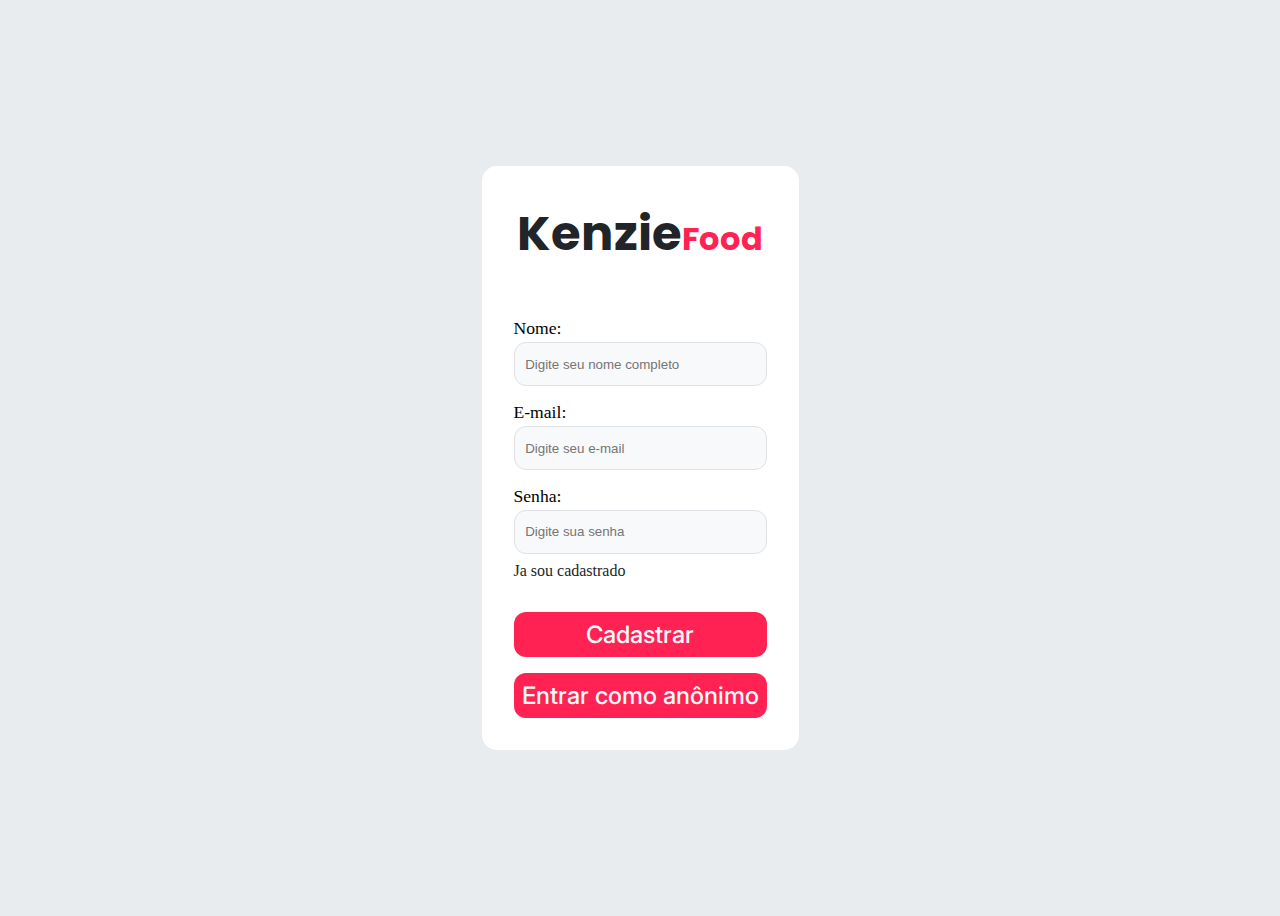
==== index.html @ 5762fc48 "fix: arrumei o index.js" ====
<!DOCTYPE html>
<html lang="pt">
<head>
    <meta charset="UTF-8">
    <meta http-equiv="X-UA-Compatible" content="IE=edge">
    <meta name="viewport" content="width=device-width, initial-scale=1.0">
    <title>Kenzie Food</title>
    <link rel="stylesheet" href="./src/style/reset.css">
    <link rel="stylesheet" href="./src/style/index.css">
</head>

<body>
    <header>
        <article id="content">
            <section id="logoKenzieFood">
                <a href="../../index.html" id="voltarHome">
                    <svg width="122" height="33" viewBox="0 0 122 33" fill="none" xmlns="http://www.w3.org/2000/svg">
                        <path d="M10.1749 24L5.05492 17.2746V24H1.34508V8.77017H5.05492V15.4522L10.1315 8.77017H14.4922L8.59119 16.2332L14.7092 24H10.1749ZM27.8837 17.7519C27.8837 18.099 27.862 18.4606 27.8186 18.8366H19.4227C19.4806 19.5887 19.7192 20.1672 20.1386 20.5722C20.5725 20.9627 21.1005 21.158 21.7224 21.158C22.648 21.158 23.2916 20.7675 23.6532 19.9864H27.6017C27.3992 20.7819 27.0304 21.4979 26.4953 22.1342C25.9746 22.7706 25.3165 23.2696 24.521 23.6312C23.7255 23.9928 22.836 24.1736 21.8525 24.1736C20.6666 24.1736 19.6107 23.9205 18.6851 23.4142C17.7594 22.908 17.0363 22.1849 16.5156 21.2447C15.9949 20.3046 15.7346 19.2054 15.7346 17.9471C15.7346 16.6888 15.9877 15.5896 16.4939 14.6495C17.0146 13.7094 17.7377 12.9862 18.6634 12.48C19.589 11.9738 20.6521 11.7207 21.8525 11.7207C23.0241 11.7207 24.0654 11.9666 24.9766 12.4583C25.8878 12.9501 26.5965 13.6515 27.1027 14.5627C27.6234 15.4739 27.8837 16.5369 27.8837 17.7519ZM24.0871 16.7756C24.0871 16.1392 23.8702 15.633 23.4363 15.2569C23.0024 14.8809 22.46 14.6929 21.8092 14.6929C21.1872 14.6929 20.6593 14.8737 20.2254 15.2353C19.806 15.5968 19.5457 16.1103 19.4444 16.7756H24.0871ZM37.2171 11.7641C38.6345 11.7641 39.7627 12.2269 40.6015 13.1525C41.4549 14.0637 41.8815 15.322 41.8815 16.9275V24H38.1934V17.4264C38.1934 16.6165 37.9837 15.9873 37.5642 15.539C37.1448 15.0906 36.5807 14.8664 35.872 14.8664C35.1633 14.8664 34.5993 15.0906 34.1798 15.539C33.7604 15.9873 33.5507 16.6165 33.5507 17.4264V24H29.8409V11.8942H33.5507V13.4997C33.9267 12.9645 34.4329 12.5451 35.0693 12.2414C35.7057 11.9232 36.4216 11.7641 37.2171 11.7641ZM47.9307 20.941H53.1809V24H43.787V21.0495L48.8202 14.9532H43.8303V11.8942H53.0724V14.8447L47.9307 20.941ZM57.088 10.6359C56.4371 10.6359 55.902 10.4479 55.4825 10.0719C55.0776 9.68135 54.8751 9.20407 54.8751 8.64C54.8751 8.06147 55.0776 7.58418 55.4825 7.20813C55.902 6.81762 56.4371 6.62237 57.088 6.62237C57.7244 6.62237 58.245 6.81762 58.65 7.20813C59.0694 7.58418 59.2792 8.06147 59.2792 8.64C59.2792 9.20407 59.0694 9.68135 58.65 10.0719C58.245 10.4479 57.7244 10.6359 57.088 10.6359ZM58.932 11.8942V24H55.2222V11.8942H58.932ZM73.032 17.7519C73.032 18.099 73.0103 18.4606 72.967 18.8366H64.571C64.6289 19.5887 64.8675 20.1672 65.287 20.5722C65.7209 20.9627 66.2488 21.158 66.8707 21.158C67.7963 21.158 68.4399 20.7675 68.8015 19.9864H72.75C72.5475 20.7819 72.1787 21.4979 71.6436 22.1342C71.1229 22.7706 70.4648 23.2696 69.6693 23.6312C68.8738 23.9928 67.9844 24.1736 67.0009 24.1736C65.8149 24.1736 64.759 23.9205 63.8334 23.4142C62.9077 22.908 62.1846 22.1849 61.6639 21.2447C61.1432 20.3046 60.8829 19.2054 60.8829 17.9471C60.8829 16.6888 61.136 15.5896 61.6422 14.6495C62.1629 13.7094 62.8861 12.9862 63.8117 12.48C64.7374 11.9738 65.8004 11.7207 67.0009 11.7207C68.1724 11.7207 69.2137 11.9666 70.1249 12.4583C71.0361 12.9501 71.7448 13.6515 72.251 14.5627C72.7717 15.4739 73.032 16.5369 73.032 17.7519ZM69.2354 16.7756C69.2354 16.1392 69.0185 15.633 68.5846 15.2569C68.1507 14.8809 67.6083 14.6929 66.9575 14.6929C66.3355 14.6929 65.8076 14.8737 65.3737 15.2353C64.9543 15.5968 64.694 16.1103 64.5927 16.7756H69.2354Z" fill="#212529"/>
                        <path d="M89.4447 11.5776V13.8068H84.7912V16.2149H88.2732V18.379H84.7912V23H82.0088V11.5776H89.4447ZM95.04 23.1302C94.1505 23.1302 93.3478 22.9403 92.6319 22.5607C91.9268 22.181 91.3681 21.6386 90.9559 20.9336C90.5546 20.2285 90.3539 19.4041 90.3539 18.4603C90.3539 17.5275 90.56 16.7085 90.9722 16.0034C91.3844 15.2875 91.9485 14.7397 92.6644 14.36C93.3803 13.9803 94.1831 13.7905 95.0725 13.7905C95.962 13.7905 96.7647 13.9803 97.4807 14.36C98.1966 14.7397 98.7607 15.2875 99.1729 16.0034C99.5851 16.7085 99.7912 17.5275 99.7912 18.4603C99.7912 19.3932 99.5797 20.2176 99.1566 20.9336C98.7444 21.6386 98.1749 22.181 97.4481 22.5607C96.7322 22.9403 95.9295 23.1302 95.04 23.1302ZM95.04 20.722C95.5715 20.722 96.0217 20.5268 96.3905 20.1363C96.7702 19.7458 96.96 19.1871 96.96 18.4603C96.96 17.7336 96.7756 17.1749 96.4068 16.7844C96.0488 16.3939 95.6041 16.1986 95.0725 16.1986C94.5302 16.1986 94.08 16.3939 93.722 16.7844C93.3641 17.1641 93.1851 17.7227 93.1851 18.4603C93.1851 19.1871 93.3586 19.7458 93.7058 20.1363C94.0637 20.5268 94.5085 20.722 95.04 20.722ZM105.4 23.1302C104.511 23.1302 103.708 22.9403 102.992 22.5607C102.287 22.181 101.728 21.6386 101.316 20.9336C100.915 20.2285 100.714 19.4041 100.714 18.4603C100.714 17.5275 100.92 16.7085 101.332 16.0034C101.745 15.2875 102.309 14.7397 103.025 14.36C103.741 13.9803 104.543 13.7905 105.433 13.7905C106.322 13.7905 107.125 13.9803 107.841 14.36C108.557 14.7397 109.121 15.2875 109.533 16.0034C109.945 16.7085 110.151 17.5275 110.151 18.4603C110.151 19.3932 109.94 20.2176 109.517 20.9336C109.105 21.6386 108.535 22.181 107.808 22.5607C107.092 22.9403 106.29 23.1302 105.4 23.1302ZM105.4 20.722C105.932 20.722 106.382 20.5268 106.751 20.1363C107.13 19.7458 107.32 19.1871 107.32 18.4603C107.32 17.7336 107.136 17.1749 106.767 16.7844C106.409 16.3939 105.964 16.1986 105.433 16.1986C104.89 16.1986 104.44 16.3939 104.082 16.7844C103.724 17.1641 103.545 17.7227 103.545 18.4603C103.545 19.1871 103.719 19.7458 104.066 20.1363C104.424 20.5268 104.869 20.722 105.4 20.722ZM111.074 18.4441C111.074 17.5112 111.248 16.6922 111.595 15.9871C111.953 15.282 112.436 14.7397 113.043 14.36C113.651 13.9803 114.328 13.7905 115.077 13.7905C115.674 13.7905 116.216 13.9153 116.704 14.1647C117.203 14.4142 117.594 14.7505 117.876 15.1736V10.9593H120.658V23H117.876V21.6983C117.615 22.1322 117.241 22.4793 116.753 22.7397C116.276 23 115.717 23.1302 115.077 23.1302C114.328 23.1302 113.651 22.9403 113.043 22.5607C112.436 22.1702 111.953 21.6224 111.595 20.9173C111.248 20.2014 111.074 19.3769 111.074 18.4441ZM117.876 18.4603C117.876 17.7661 117.68 17.2183 117.29 16.8169C116.91 16.4156 116.444 16.2149 115.891 16.2149C115.337 16.2149 114.865 16.4156 114.475 16.8169C114.095 17.2075 113.905 17.7498 113.905 18.4441C113.905 19.1383 114.095 19.6915 114.475 20.1037C114.865 20.5051 115.337 20.7058 115.891 20.7058C116.444 20.7058 116.91 20.5051 117.29 20.1037C117.68 19.7024 117.876 19.1546 117.876 18.4603Z" fill="#FF2253"/>
                    </svg>  
                </a>              
            </section>
            <section id="barraDePesquisa">
                <input type="text" name="pesquisa" id="pesquisa" placeholder="Pesquisar por produto">
                <button id="botaoPesquisar">
                    <svg width="18" height="19" viewBox="0 0 18 19" fill="none" xmlns="http://www.w3.org/2000/svg">
                        <path d="M8.25 14.75C11.5637 14.75 14.25 12.0637 14.25 8.75C14.25 5.43629 11.5637 2.75 8.25 2.75C4.93629 2.75 2.25 5.43629 2.25 8.75C2.25 12.0637 4.93629 14.75 8.25 14.75Z" stroke="#868E96" stroke-width="1.5" stroke-linecap="round" stroke-linejoin="round"/>
                        <path d="M15.7503 16.2499L12.4878 12.9874" stroke="#868E96" stroke-width="1.5" stroke-linecap="round" stroke-linejoin="round"/>
                    </svg>                    
                </button>
            </section>
        </article>
    </header>
    <main>
        <article id="vitrinePrincipal">
            <nav id="botoesCategoria">
                <button class="categoriasVitrine" id="btnTodos">Todos</button>
            </nav>
            <section id="vitrineProdutos">

            </section>
        </article>

        <article id="carrinho">
            <section id="carrinhoTexto">
                <svg version="1.0" xmlns="http://www.w3.org/2000/svg"
                width="48.000000pt" height="48.000000pt" viewBox="0 0 48.000000 48.000000"
                preserveAspectRatio="xMidYMid meet">
               
                    <g transform="translate(0.000000,48.000000) scale(0.100000,-0.100000)"
                    fill="#000000" stroke="none">
                        <path d="M227 454 c-4 -4 -7 -18 -7 -30 0 -17 -7 -23 -27 -26 -37 -4 -37 -32
                        -1 -36 21 -3 27 -9 30 -30 2 -16 9 -27 18 -27 9 0 16 11 18 27 3 21 9 27 30
                        30 16 2 27 9 27 18 0 9 -11 16 -27 18 -20 2 -28 9 -30 29 -3 27 -18 39 -31 27z"/>
                        <path d="M27 433 c-13 -12 -7 -23 16 -32 15 -6 32 -32 54 -84 27 -66 29 -78
                        17 -94 -17 -23 -18 -57 0 -72 9 -8 55 -11 137 -9 102 3 124 6 124 18 0 12 -21
                        16 -118 18 -112 3 -117 3 -107 22 9 16 23 20 98 22 l87 3 48 84 c44 77 54 118
                        26 109 -7 -2 -31 -37 -54 -78 l-43 -75 -75 -3 -75 -3 -27 68 c-14 37 -33 78
                        -41 91 -14 21 -53 30 -67 15z"/>
                        <path d="M110 105 c-26 -32 13 -81 48 -59 9 6 18 19 20 28 8 38 -43 61 -68 31z"/>
                        <path d="M310 105 c-26 -32 13 -81 48 -59 22 14 27 41 12 59 -16 19 -44 19
                        -60 0z"/>
                    </g>
                </svg>
                <p>Carrinho</p>
            </section>

            <section id="vitrineCarrinho">

            </section>
            <section id="qtdCarrinho"> 
                <p>Quantidade</p>
                <p><span id="spanQtdCarrinho">5</span></p>
            </section>
            <section id="totalCarrinho">
                <p>Total</p>
                <p>R$: <span id="spanValorCarrinho">80,00</span></p>
            </section>
        </article>
    </main>
    <script type="module" src="./src/controllers/home/mainPage.js"></script>
</body>

</html>
---- src/style/index.css ----
@import url("https://fonts.googleapis.com/css2?family=Inter:wght@100;200;300;400;500;600;700;800;900&family=Poppins:ital,wght@0,100;0,200;0,300;0,400;0,500;0,600;0,700;0,800;0,900;1,100;1,200;1,300;1,400;1,500;1,600;1,700;1,800;1,900&display=swap");

header {
    width: 100%;
    line-height: 70px;
    display: flex;
    flex-direction: row;
    justify-content: flex-end;
    box-shadow: 0px 0px 40px -20px rgba(0, 0, 0, 0.25);
    margin-bottom: 30px;
    align-items: center;
}

#content {
    display: flex;
    justify-content: space-between;
    width: 100vw;
    margin: 0 auto;
    padding: 1rem 3rem;
}

#pesquisa {
    border: none;
    box-sizing: border-box;
    font-family: "Inter";
    font-style: normal;
    color: #868e96;
    background: #e9ecef;
    padding-left: 1em;
}

::placeholder {
    color: #868e96;
}



#logoKenzieFood{
    display: flex;
    align-items: center;
}

#voltarHome{
    height: 43px;
}

#barraDePesquisa{
    display: flex;
    background-color: #e9ecef;
    border: 1.5px solid #e9ecef;
    border-radius: 10px;
    padding: 0.5em;
}

#botaoPesquisar{
    border: none;
    background: transparent;
}

main {
    display: flex;
    justify-content: space-around;
    width: 90%;
    margin: 0 auto;
}

img {
    width: 270px;
}

img:hover {
    cursor: pointer;
    border: 2px solid #000000;
    border-radius: 10px;
}

#vitrinePrincipal {
    flex-grow: 2;
}

#vitrineCarrinho {
    width: 250px;
    height: 420px;
    display: flex;
    flex-direction: column;
    
}


#carrinhoTexto {
    font-family: "Poppins";
    font-style: normal;
    font-weight: 500;
    color: #ffffff;
    background: #ff2253;
    line-height: 30px;
    border-radius: 10px 10px 0 0;
    padding: 15px;
    display: flex;
    align-items: center;
}

#carrinhoTexto svg{
    width: 2rem;
    height: 1rem;
    padding: 0 2rem 0 0;
}

#qtdCarrinho,
#totalCarrinho {
    display: flex;
    flex-direction: row;
    justify-content: space-between;
    padding: 10px;
    font-family: "Poppins";
    font-style: normal;
    font-weight: 500;
    background-color: #e9ecef;
    line-height: 30px;
}

#totalCarrinho {
    background-color: #ffffff;
}

.categoriasVitrine {
    height: 48px;
    width: 170px;
    font-family: "Inter";
    font-style: normal;
    font-weight: 500;
    font-size: 16px;
    color: #212529;
    border: 1.5px solid #fff7f4;
    box-sizing: border-box;
    border-radius: 32px;
    margin-bottom: 30px;
}

#btnTodos {
    width: 88px;
    background: #ff2253;
    border: 1.5px solid #f3eef5;
    color: #212529;
    background: #f3eef5;
}

#btnTodos:hover,
#btnPanificadora:hover,
#btnRestaurante:hover {
    cursor: pointer;
    border: 2px solid #000000;
}

#vitrineProdutos {
    margin-right: 30px;
    display: flex;
    flex-direction: row;
    flex-wrap: wrap;
    justify-content: space-between;
}

.cardProduto {
    width: 270px;
    margin-bottom: 30px;
}

#produtoNome {
    margin-top: -30px;
    font-family: "Poppins";
    font-style: normal;
    font-weight: 700;
    margin-bottom: 20px;
}

#produtoDescricao {
    font-family: "Poppins";
    font-style: normal;
    font-weight: 300;
    font-size: 14px;
    color: #868e96;
    margin-bottom: 20px;
}

#produtoPreco {
    font-family: "Poppins";
    font-style: normal;
    font-weight: 600;
}

#produtoCategoria {
    line-height: 30px;
    width: 150px;
    background: #f3eef5;
    text-align: center;
    font-family: "Inter";
    font-style: normal;
    font-weight: 500;
    font-size: 13px;
    color: #212529;
    border: 1.5px solid #f3eef5;
    box-sizing: border-box;
    border-radius: 32px;
    margin-bottom: 30px;
    position: relative;
    z-index: 1;
    top: -20px;
    left: 20px;
}

#precoBtn {
    display:flex;
    justify-content: space-between;
    line-height: 30px;
}

#btnAdicionarCarrinho {
    width: 30px;
    height: 30px;
    border-radius: 50%;
    border:none;
    background-color: rgba(0, 128, 0, 0.228);
}
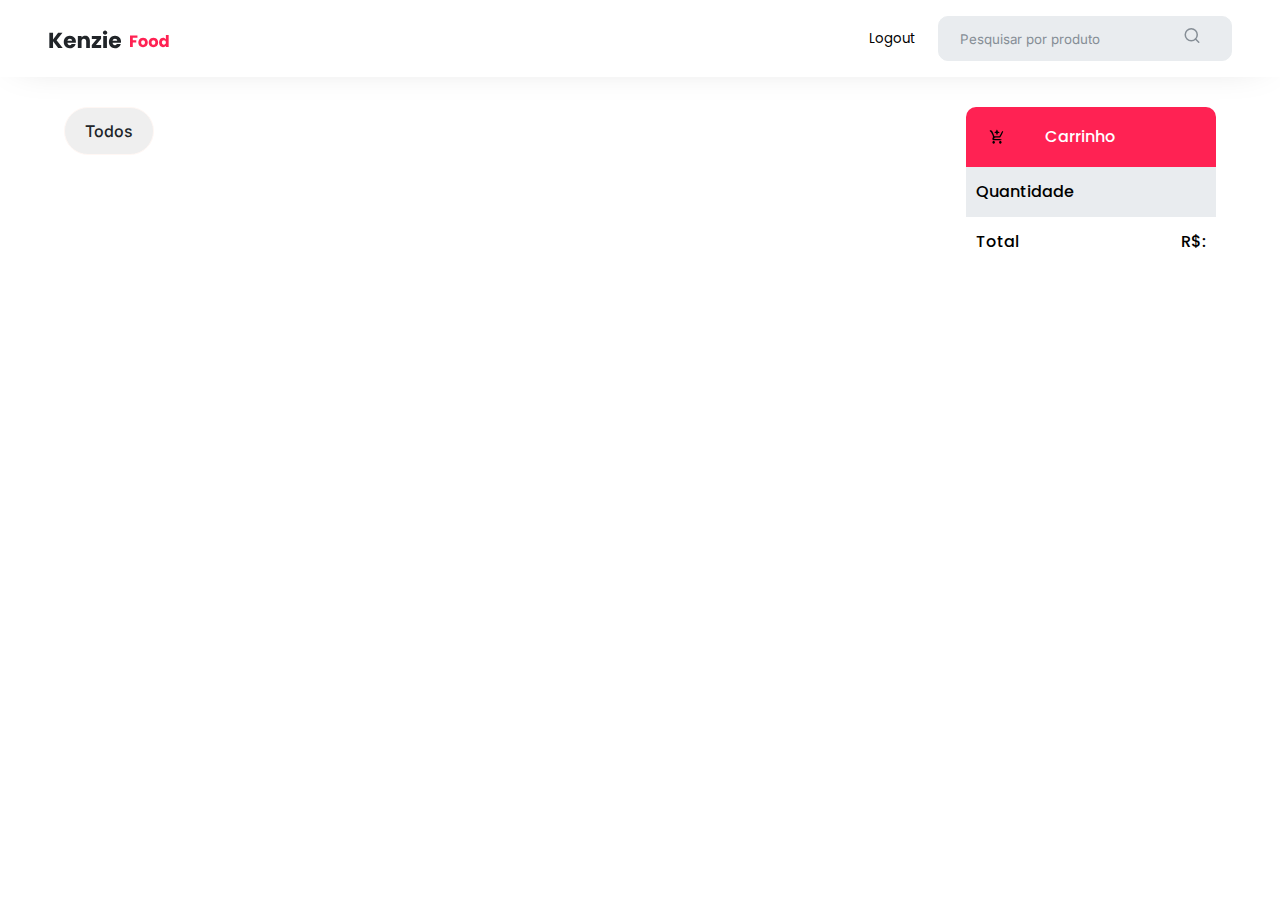
==== commit ba565995: "feat: eu fiz a parte desde a verificacao do usuario pelo token, renderizacao por tipo de usuario, ca" ====
--- a/index.html
+++ b/index.html
@@ -20,14 +20,17 @@
                     </svg>  
                 </a>              
             </section>
-            <section id="barraDePesquisa">
-                <input type="text" name="pesquisa" id="pesquisa" placeholder="Pesquisar por produto">
-                <button id="botaoPesquisar">
-                    <svg width="18" height="19" viewBox="0 0 18 19" fill="none" xmlns="http://www.w3.org/2000/svg">
-                        <path d="M8.25 14.75C11.5637 14.75 14.25 12.0637 14.25 8.75C14.25 5.43629 11.5637 2.75 8.25 2.75C4.93629 2.75 2.25 5.43629 2.25 8.75C2.25 12.0637 4.93629 14.75 8.25 14.75Z" stroke="#868E96" stroke-width="1.5" stroke-linecap="round" stroke-linejoin="round"/>
-                        <path d="M15.7503 16.2499L12.4878 12.9874" stroke="#868E96" stroke-width="1.5" stroke-linecap="round" stroke-linejoin="round"/>
-                    </svg>                    
-                </button>
+            <section id="sairPesquisa">
+                <button id="sairDaConta">Logout</button>
+                <div id="barraDePesquisa">
+                    <input type="text" name="pesquisa" id="pesquisa" placeholder="Pesquisar por produto">
+                    <button id="botaoPesquisar">
+                        <svg width="18" height="19" viewBox="0 0 18 19" fill="none" xmlns="http://www.w3.org/2000/svg">
+                            <path d="M8.25 14.75C11.5637 14.75 14.25 12.0637 14.25 8.75C14.25 5.43629 11.5637 2.75 8.25 2.75C4.93629 2.75 2.25 5.43629 2.25 8.75C2.25 12.0637 4.93629 14.75 8.25 14.75Z" stroke="#868E96" stroke-width="1.5" stroke-linecap="round" stroke-linejoin="round"/>
+                            <path d="M15.7503 16.2499L12.4878 12.9874" stroke="#868E96" stroke-width="1.5" stroke-linecap="round" stroke-linejoin="round"/>
+                        </svg>                    
+                    </button>
+                </div>
             </section>
         </article>
     </header>
@@ -70,11 +73,11 @@
             </section>
             <section id="qtdCarrinho"> 
                 <p>Quantidade</p>
-                <p><span id="spanQtdCarrinho">5</span></p>
+                <p><span id="spanQtdCarrinho"></span></p>
             </section>
             <section id="totalCarrinho">
                 <p>Total</p>
-                <p>R$: <span id="spanValorCarrinho">80,00</span></p>
+                <p>R$: <span id="spanValorCarrinho"></span></p>
             </section>
         </article>
     </main>
--- a/src/style/index.css
+++ b/src/style/index.css
@@ -33,7 +33,21 @@
     color: #868e96;
 }
 
-
+#sairPesquisa{
+    display: flex;
+}
+
+#sairPesquisa button{
+    border: none;
+    background: none;
+    font-family: 'Poppins';
+    margin-right: 1rem;
+}
+
+#sairPesquisa button:hover{
+    color: #FF2253;
+    cursor: pointer;
+}
 
 #logoKenzieFood{
     display: flex;
@@ -65,13 +79,20 @@
 }
 
 img {
+    transition: 0.5s;
     width: 270px;
-}
+    height: 180px;
+    border: 2px solid transparent;
+}
+
 
 img:hover {
+    -webkit-box-shadow: 0px 10px 13px -7px #000000, 1px 4px 13px 5px rgba(255,110,110,0);
+    box-shadow: 0px 10px 13px -7px #000000, 1px 4px 13px 5px rgba(255,110,110,0);
     cursor: pointer;
     border: 2px solid #000000;
     border-radius: 10px;
+    
 }
 
 #vitrinePrincipal {
@@ -80,7 +101,6 @@
 
 #vitrineCarrinho {
     width: 250px;
-    height: 420px;
     display: flex;
     flex-direction: column;
     
@@ -123,7 +143,14 @@
     background-color: #ffffff;
 }
 
+#botoesCategoria {
+    display: flex;
+    flex-wrap: wrap;
+}
+
 .categoriasVitrine {
+    display: flex;
+    align-items: center;
     height: 48px;
     width: 170px;
     font-family: "Inter";
@@ -134,22 +161,32 @@
     border: 1.5px solid #fff7f4;
     box-sizing: border-box;
     border-radius: 32px;
-    margin-bottom: 30px;
-}
-
-#btnTodos {
-    width: 88px;
-    background: #ff2253;
-    border: 1.5px solid #f3eef5;
+    margin-bottom: 20px;
+}
+
+.categoriasVitrine {
     color: #212529;
-    background: #f3eef5;
-}
-
-#btnTodos:hover,
-#btnPanificadora:hover,
-#btnRestaurante:hover {
+    border: 1.5px solid #fff7f4;
+}
+.categoriasVitrine, .categoriaSelected {
+    height: 48px;
+    width: fit-content;
+    font-family: "Inter";
+    font-style: normal;
+    font-weight: 500;
+    font-size: 16px;
+    box-sizing: border-box;
+    border-radius: 32px;
+    margin-bottom: 30px;
+    margin-right: 3px;
+    padding: 0px 20px;
     cursor: pointer;
-    border: 2px solid #000000;
+}
+
+.categoriasVitrine:hover, .categoriaSelected {
+    background-color: #FF2253;
+    border: 1.5px solid #FF2253;
+    color: white;
 }
 
 #vitrineProdutos {
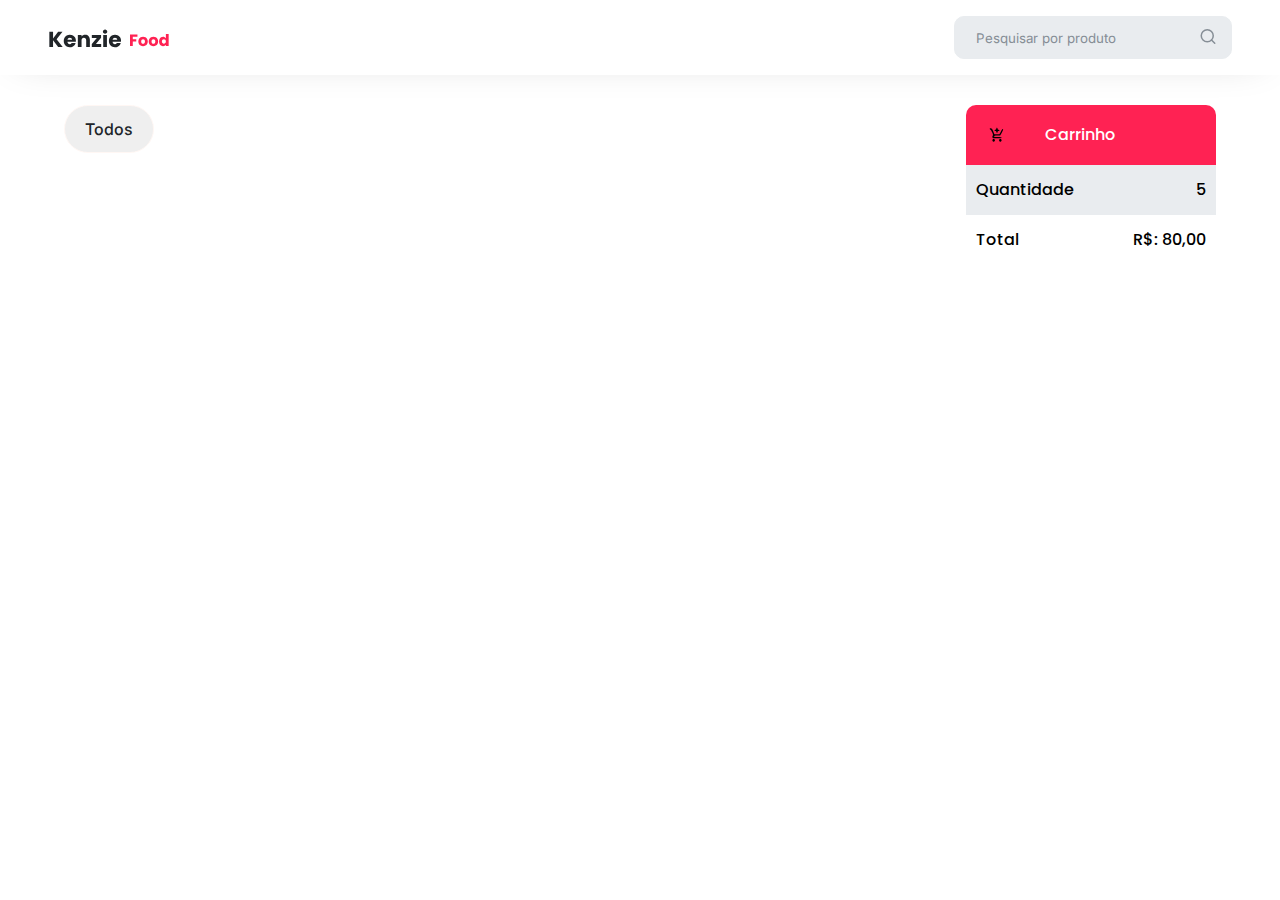
==== commit 5a445f33: "fix/css" ====
--- a/index.html
+++ b/index.html
@@ -1,5 +1,6 @@
 <!DOCTYPE html>
-<html lang="pt">
+<html lang="pt-BR">
+
 <head>
     <meta charset="UTF-8">
     <meta http-equiv="X-UA-Compatible" content="IE=edge">
@@ -15,22 +16,26 @@
             <section id="logoKenzieFood">
                 <a href="../../index.html" id="voltarHome">
                     <svg width="122" height="33" viewBox="0 0 122 33" fill="none" xmlns="http://www.w3.org/2000/svg">
-                        <path d="M10.1749 24L5.05492 17.2746V24H1.34508V8.77017H5.05492V15.4522L10.1315 8.77017H14.4922L8.59119 16.2332L14.7092 24H10.1749ZM27.8837 17.7519C27.8837 18.099 27.862 18.4606 27.8186 18.8366H19.4227C19.4806 19.5887 19.7192 20.1672 20.1386 20.5722C20.5725 20.9627 21.1005 21.158 21.7224 21.158C22.648 21.158 23.2916 20.7675 23.6532 19.9864H27.6017C27.3992 20.7819 27.0304 21.4979 26.4953 22.1342C25.9746 22.7706 25.3165 23.2696 24.521 23.6312C23.7255 23.9928 22.836 24.1736 21.8525 24.1736C20.6666 24.1736 19.6107 23.9205 18.6851 23.4142C17.7594 22.908 17.0363 22.1849 16.5156 21.2447C15.9949 20.3046 15.7346 19.2054 15.7346 17.9471C15.7346 16.6888 15.9877 15.5896 16.4939 14.6495C17.0146 13.7094 17.7377 12.9862 18.6634 12.48C19.589 11.9738 20.6521 11.7207 21.8525 11.7207C23.0241 11.7207 24.0654 11.9666 24.9766 12.4583C25.8878 12.9501 26.5965 13.6515 27.1027 14.5627C27.6234 15.4739 27.8837 16.5369 27.8837 17.7519ZM24.0871 16.7756C24.0871 16.1392 23.8702 15.633 23.4363 15.2569C23.0024 14.8809 22.46 14.6929 21.8092 14.6929C21.1872 14.6929 20.6593 14.8737 20.2254 15.2353C19.806 15.5968 19.5457 16.1103 19.4444 16.7756H24.0871ZM37.2171 11.7641C38.6345 11.7641 39.7627 12.2269 40.6015 13.1525C41.4549 14.0637 41.8815 15.322 41.8815 16.9275V24H38.1934V17.4264C38.1934 16.6165 37.9837 15.9873 37.5642 15.539C37.1448 15.0906 36.5807 14.8664 35.872 14.8664C35.1633 14.8664 34.5993 15.0906 34.1798 15.539C33.7604 15.9873 33.5507 16.6165 33.5507 17.4264V24H29.8409V11.8942H33.5507V13.4997C33.9267 12.9645 34.4329 12.5451 35.0693 12.2414C35.7057 11.9232 36.4216 11.7641 37.2171 11.7641ZM47.9307 20.941H53.1809V24H43.787V21.0495L48.8202 14.9532H43.8303V11.8942H53.0724V14.8447L47.9307 20.941ZM57.088 10.6359C56.4371 10.6359 55.902 10.4479 55.4825 10.0719C55.0776 9.68135 54.8751 9.20407 54.8751 8.64C54.8751 8.06147 55.0776 7.58418 55.4825 7.20813C55.902 6.81762 56.4371 6.62237 57.088 6.62237C57.7244 6.62237 58.245 6.81762 58.65 7.20813C59.0694 7.58418 59.2792 8.06147 59.2792 8.64C59.2792 9.20407 59.0694 9.68135 58.65 10.0719C58.245 10.4479 57.7244 10.6359 57.088 10.6359ZM58.932 11.8942V24H55.2222V11.8942H58.932ZM73.032 17.7519C73.032 18.099 73.0103 18.4606 72.967 18.8366H64.571C64.6289 19.5887 64.8675 20.1672 65.287 20.5722C65.7209 20.9627 66.2488 21.158 66.8707 21.158C67.7963 21.158 68.4399 20.7675 68.8015 19.9864H72.75C72.5475 20.7819 72.1787 21.4979 71.6436 22.1342C71.1229 22.7706 70.4648 23.2696 69.6693 23.6312C68.8738 23.9928 67.9844 24.1736 67.0009 24.1736C65.8149 24.1736 64.759 23.9205 63.8334 23.4142C62.9077 22.908 62.1846 22.1849 61.6639 21.2447C61.1432 20.3046 60.8829 19.2054 60.8829 17.9471C60.8829 16.6888 61.136 15.5896 61.6422 14.6495C62.1629 13.7094 62.8861 12.9862 63.8117 12.48C64.7374 11.9738 65.8004 11.7207 67.0009 11.7207C68.1724 11.7207 69.2137 11.9666 70.1249 12.4583C71.0361 12.9501 71.7448 13.6515 72.251 14.5627C72.7717 15.4739 73.032 16.5369 73.032 17.7519ZM69.2354 16.7756C69.2354 16.1392 69.0185 15.633 68.5846 15.2569C68.1507 14.8809 67.6083 14.6929 66.9575 14.6929C66.3355 14.6929 65.8076 14.8737 65.3737 15.2353C64.9543 15.5968 64.694 16.1103 64.5927 16.7756H69.2354Z" fill="#212529"/>
-                        <path d="M89.4447 11.5776V13.8068H84.7912V16.2149H88.2732V18.379H84.7912V23H82.0088V11.5776H89.4447ZM95.04 23.1302C94.1505 23.1302 93.3478 22.9403 92.6319 22.5607C91.9268 22.181 91.3681 21.6386 90.9559 20.9336C90.5546 20.2285 90.3539 19.4041 90.3539 18.4603C90.3539 17.5275 90.56 16.7085 90.9722 16.0034C91.3844 15.2875 91.9485 14.7397 92.6644 14.36C93.3803 13.9803 94.1831 13.7905 95.0725 13.7905C95.962 13.7905 96.7647 13.9803 97.4807 14.36C98.1966 14.7397 98.7607 15.2875 99.1729 16.0034C99.5851 16.7085 99.7912 17.5275 99.7912 18.4603C99.7912 19.3932 99.5797 20.2176 99.1566 20.9336C98.7444 21.6386 98.1749 22.181 97.4481 22.5607C96.7322 22.9403 95.9295 23.1302 95.04 23.1302ZM95.04 20.722C95.5715 20.722 96.0217 20.5268 96.3905 20.1363C96.7702 19.7458 96.96 19.1871 96.96 18.4603C96.96 17.7336 96.7756 17.1749 96.4068 16.7844C96.0488 16.3939 95.6041 16.1986 95.0725 16.1986C94.5302 16.1986 94.08 16.3939 93.722 16.7844C93.3641 17.1641 93.1851 17.7227 93.1851 18.4603C93.1851 19.1871 93.3586 19.7458 93.7058 20.1363C94.0637 20.5268 94.5085 20.722 95.04 20.722ZM105.4 23.1302C104.511 23.1302 103.708 22.9403 102.992 22.5607C102.287 22.181 101.728 21.6386 101.316 20.9336C100.915 20.2285 100.714 19.4041 100.714 18.4603C100.714 17.5275 100.92 16.7085 101.332 16.0034C101.745 15.2875 102.309 14.7397 103.025 14.36C103.741 13.9803 104.543 13.7905 105.433 13.7905C106.322 13.7905 107.125 13.9803 107.841 14.36C108.557 14.7397 109.121 15.2875 109.533 16.0034C109.945 16.7085 110.151 17.5275 110.151 18.4603C110.151 19.3932 109.94 20.2176 109.517 20.9336C109.105 21.6386 108.535 22.181 107.808 22.5607C107.092 22.9403 106.29 23.1302 105.4 23.1302ZM105.4 20.722C105.932 20.722 106.382 20.5268 106.751 20.1363C107.13 19.7458 107.32 19.1871 107.32 18.4603C107.32 17.7336 107.136 17.1749 106.767 16.7844C106.409 16.3939 105.964 16.1986 105.433 16.1986C104.89 16.1986 104.44 16.3939 104.082 16.7844C103.724 17.1641 103.545 17.7227 103.545 18.4603C103.545 19.1871 103.719 19.7458 104.066 20.1363C104.424 20.5268 104.869 20.722 105.4 20.722ZM111.074 18.4441C111.074 17.5112 111.248 16.6922 111.595 15.9871C111.953 15.282 112.436 14.7397 113.043 14.36C113.651 13.9803 114.328 13.7905 115.077 13.7905C115.674 13.7905 116.216 13.9153 116.704 14.1647C117.203 14.4142 117.594 14.7505 117.876 15.1736V10.9593H120.658V23H117.876V21.6983C117.615 22.1322 117.241 22.4793 116.753 22.7397C116.276 23 115.717 23.1302 115.077 23.1302C114.328 23.1302 113.651 22.9403 113.043 22.5607C112.436 22.1702 111.953 21.6224 111.595 20.9173C111.248 20.2014 111.074 19.3769 111.074 18.4441ZM117.876 18.4603C117.876 17.7661 117.68 17.2183 117.29 16.8169C116.91 16.4156 116.444 16.2149 115.891 16.2149C115.337 16.2149 114.865 16.4156 114.475 16.8169C114.095 17.2075 113.905 17.7498 113.905 18.4441C113.905 19.1383 114.095 19.6915 114.475 20.1037C114.865 20.5051 115.337 20.7058 115.891 20.7058C116.444 20.7058 116.91 20.5051 117.29 20.1037C117.68 19.7024 117.876 19.1546 117.876 18.4603Z" fill="#FF2253"/>
-                    </svg>  
-                </a>              
+                        <path
+                            d="M10.1749 24L5.05492 17.2746V24H1.34508V8.77017H5.05492V15.4522L10.1315 8.77017H14.4922L8.59119 16.2332L14.7092 24H10.1749ZM27.8837 17.7519C27.8837 18.099 27.862 18.4606 27.8186 18.8366H19.4227C19.4806 19.5887 19.7192 20.1672 20.1386 20.5722C20.5725 20.9627 21.1005 21.158 21.7224 21.158C22.648 21.158 23.2916 20.7675 23.6532 19.9864H27.6017C27.3992 20.7819 27.0304 21.4979 26.4953 22.1342C25.9746 22.7706 25.3165 23.2696 24.521 23.6312C23.7255 23.9928 22.836 24.1736 21.8525 24.1736C20.6666 24.1736 19.6107 23.9205 18.6851 23.4142C17.7594 22.908 17.0363 22.1849 16.5156 21.2447C15.9949 20.3046 15.7346 19.2054 15.7346 17.9471C15.7346 16.6888 15.9877 15.5896 16.4939 14.6495C17.0146 13.7094 17.7377 12.9862 18.6634 12.48C19.589 11.9738 20.6521 11.7207 21.8525 11.7207C23.0241 11.7207 24.0654 11.9666 24.9766 12.4583C25.8878 12.9501 26.5965 13.6515 27.1027 14.5627C27.6234 15.4739 27.8837 16.5369 27.8837 17.7519ZM24.0871 16.7756C24.0871 16.1392 23.8702 15.633 23.4363 15.2569C23.0024 14.8809 22.46 14.6929 21.8092 14.6929C21.1872 14.6929 20.6593 14.8737 20.2254 15.2353C19.806 15.5968 19.5457 16.1103 19.4444 16.7756H24.0871ZM37.2171 11.7641C38.6345 11.7641 39.7627 12.2269 40.6015 13.1525C41.4549 14.0637 41.8815 15.322 41.8815 16.9275V24H38.1934V17.4264C38.1934 16.6165 37.9837 15.9873 37.5642 15.539C37.1448 15.0906 36.5807 14.8664 35.872 14.8664C35.1633 14.8664 34.5993 15.0906 34.1798 15.539C33.7604 15.9873 33.5507 16.6165 33.5507 17.4264V24H29.8409V11.8942H33.5507V13.4997C33.9267 12.9645 34.4329 12.5451 35.0693 12.2414C35.7057 11.9232 36.4216 11.7641 37.2171 11.7641ZM47.9307 20.941H53.1809V24H43.787V21.0495L48.8202 14.9532H43.8303V11.8942H53.0724V14.8447L47.9307 20.941ZM57.088 10.6359C56.4371 10.6359 55.902 10.4479 55.4825 10.0719C55.0776 9.68135 54.8751 9.20407 54.8751 8.64C54.8751 8.06147 55.0776 7.58418 55.4825 7.20813C55.902 6.81762 56.4371 6.62237 57.088 6.62237C57.7244 6.62237 58.245 6.81762 58.65 7.20813C59.0694 7.58418 59.2792 8.06147 59.2792 8.64C59.2792 9.20407 59.0694 9.68135 58.65 10.0719C58.245 10.4479 57.7244 10.6359 57.088 10.6359ZM58.932 11.8942V24H55.2222V11.8942H58.932ZM73.032 17.7519C73.032 18.099 73.0103 18.4606 72.967 18.8366H64.571C64.6289 19.5887 64.8675 20.1672 65.287 20.5722C65.7209 20.9627 66.2488 21.158 66.8707 21.158C67.7963 21.158 68.4399 20.7675 68.8015 19.9864H72.75C72.5475 20.7819 72.1787 21.4979 71.6436 22.1342C71.1229 22.7706 70.4648 23.2696 69.6693 23.6312C68.8738 23.9928 67.9844 24.1736 67.0009 24.1736C65.8149 24.1736 64.759 23.9205 63.8334 23.4142C62.9077 22.908 62.1846 22.1849 61.6639 21.2447C61.1432 20.3046 60.8829 19.2054 60.8829 17.9471C60.8829 16.6888 61.136 15.5896 61.6422 14.6495C62.1629 13.7094 62.8861 12.9862 63.8117 12.48C64.7374 11.9738 65.8004 11.7207 67.0009 11.7207C68.1724 11.7207 69.2137 11.9666 70.1249 12.4583C71.0361 12.9501 71.7448 13.6515 72.251 14.5627C72.7717 15.4739 73.032 16.5369 73.032 17.7519ZM69.2354 16.7756C69.2354 16.1392 69.0185 15.633 68.5846 15.2569C68.1507 14.8809 67.6083 14.6929 66.9575 14.6929C66.3355 14.6929 65.8076 14.8737 65.3737 15.2353C64.9543 15.5968 64.694 16.1103 64.5927 16.7756H69.2354Z"
+                            fill="#212529" />
+                        <path
+                            d="M89.4447 11.5776V13.8068H84.7912V16.2149H88.2732V18.379H84.7912V23H82.0088V11.5776H89.4447ZM95.04 23.1302C94.1505 23.1302 93.3478 22.9403 92.6319 22.5607C91.9268 22.181 91.3681 21.6386 90.9559 20.9336C90.5546 20.2285 90.3539 19.4041 90.3539 18.4603C90.3539 17.5275 90.56 16.7085 90.9722 16.0034C91.3844 15.2875 91.9485 14.7397 92.6644 14.36C93.3803 13.9803 94.1831 13.7905 95.0725 13.7905C95.962 13.7905 96.7647 13.9803 97.4807 14.36C98.1966 14.7397 98.7607 15.2875 99.1729 16.0034C99.5851 16.7085 99.7912 17.5275 99.7912 18.4603C99.7912 19.3932 99.5797 20.2176 99.1566 20.9336C98.7444 21.6386 98.1749 22.181 97.4481 22.5607C96.7322 22.9403 95.9295 23.1302 95.04 23.1302ZM95.04 20.722C95.5715 20.722 96.0217 20.5268 96.3905 20.1363C96.7702 19.7458 96.96 19.1871 96.96 18.4603C96.96 17.7336 96.7756 17.1749 96.4068 16.7844C96.0488 16.3939 95.6041 16.1986 95.0725 16.1986C94.5302 16.1986 94.08 16.3939 93.722 16.7844C93.3641 17.1641 93.1851 17.7227 93.1851 18.4603C93.1851 19.1871 93.3586 19.7458 93.7058 20.1363C94.0637 20.5268 94.5085 20.722 95.04 20.722ZM105.4 23.1302C104.511 23.1302 103.708 22.9403 102.992 22.5607C102.287 22.181 101.728 21.6386 101.316 20.9336C100.915 20.2285 100.714 19.4041 100.714 18.4603C100.714 17.5275 100.92 16.7085 101.332 16.0034C101.745 15.2875 102.309 14.7397 103.025 14.36C103.741 13.9803 104.543 13.7905 105.433 13.7905C106.322 13.7905 107.125 13.9803 107.841 14.36C108.557 14.7397 109.121 15.2875 109.533 16.0034C109.945 16.7085 110.151 17.5275 110.151 18.4603C110.151 19.3932 109.94 20.2176 109.517 20.9336C109.105 21.6386 108.535 22.181 107.808 22.5607C107.092 22.9403 106.29 23.1302 105.4 23.1302ZM105.4 20.722C105.932 20.722 106.382 20.5268 106.751 20.1363C107.13 19.7458 107.32 19.1871 107.32 18.4603C107.32 17.7336 107.136 17.1749 106.767 16.7844C106.409 16.3939 105.964 16.1986 105.433 16.1986C104.89 16.1986 104.44 16.3939 104.082 16.7844C103.724 17.1641 103.545 17.7227 103.545 18.4603C103.545 19.1871 103.719 19.7458 104.066 20.1363C104.424 20.5268 104.869 20.722 105.4 20.722ZM111.074 18.4441C111.074 17.5112 111.248 16.6922 111.595 15.9871C111.953 15.282 112.436 14.7397 113.043 14.36C113.651 13.9803 114.328 13.7905 115.077 13.7905C115.674 13.7905 116.216 13.9153 116.704 14.1647C117.203 14.4142 117.594 14.7505 117.876 15.1736V10.9593H120.658V23H117.876V21.6983C117.615 22.1322 117.241 22.4793 116.753 22.7397C116.276 23 115.717 23.1302 115.077 23.1302C114.328 23.1302 113.651 22.9403 113.043 22.5607C112.436 22.1702 111.953 21.6224 111.595 20.9173C111.248 20.2014 111.074 19.3769 111.074 18.4441ZM117.876 18.4603C117.876 17.7661 117.68 17.2183 117.29 16.8169C116.91 16.4156 116.444 16.2149 115.891 16.2149C115.337 16.2149 114.865 16.4156 114.475 16.8169C114.095 17.2075 113.905 17.7498 113.905 18.4441C113.905 19.1383 114.095 19.6915 114.475 20.1037C114.865 20.5051 115.337 20.7058 115.891 20.7058C116.444 20.7058 116.91 20.5051 117.29 20.1037C117.68 19.7024 117.876 19.1546 117.876 18.4603Z"
+                            fill="#FF2253" />
+                    </svg>
+                </a>
             </section>
-            <section id="sairPesquisa">
-                <button id="sairDaConta">Logout</button>
-                <div id="barraDePesquisa">
-                    <input type="text" name="pesquisa" id="pesquisa" placeholder="Pesquisar por produto">
-                    <button id="botaoPesquisar">
-                        <svg width="18" height="19" viewBox="0 0 18 19" fill="none" xmlns="http://www.w3.org/2000/svg">
-                            <path d="M8.25 14.75C11.5637 14.75 14.25 12.0637 14.25 8.75C14.25 5.43629 11.5637 2.75 8.25 2.75C4.93629 2.75 2.25 5.43629 2.25 8.75C2.25 12.0637 4.93629 14.75 8.25 14.75Z" stroke="#868E96" stroke-width="1.5" stroke-linecap="round" stroke-linejoin="round"/>
-                            <path d="M15.7503 16.2499L12.4878 12.9874" stroke="#868E96" stroke-width="1.5" stroke-linecap="round" stroke-linejoin="round"/>
-                        </svg>                    
-                    </button>
-                </div>
+            <section id="barraDePesquisa">
+                <input type="text" name="pesquisa" id="pesquisa" placeholder="Pesquisar por produto">
+                <button id="botaoPesquisar">
+                    <svg width="18" height="19" viewBox="0 0 18 19" fill="none" xmlns="http://www.w3.org/2000/svg">
+                        <path
+                            d="M8.25 14.75C11.5637 14.75 14.25 12.0637 14.25 8.75C14.25 5.43629 11.5637 2.75 8.25 2.75C4.93629 2.75 2.25 5.43629 2.25 8.75C2.25 12.0637 4.93629 14.75 8.25 14.75Z"
+                            stroke="#868E96" stroke-width="1.5" stroke-linecap="round" stroke-linejoin="round" />
+                        <path d="M15.7503 16.2499L12.4878 12.9874" stroke="#868E96" stroke-width="1.5"
+                            stroke-linecap="round" stroke-linejoin="round" />
+                    </svg>
+                </button>
             </section>
         </article>
     </header>
@@ -46,23 +51,21 @@
 
         <article id="carrinho">
             <section id="carrinhoTexto">
-                <svg version="1.0" xmlns="http://www.w3.org/2000/svg"
-                width="48.000000pt" height="48.000000pt" viewBox="0 0 48.000000 48.000000"
-                preserveAspectRatio="xMidYMid meet">
-               
-                    <g transform="translate(0.000000,48.000000) scale(0.100000,-0.100000)"
-                    fill="#000000" stroke="none">
+                <svg version="1.0" xmlns="http://www.w3.org/2000/svg" width="48.000000pt" height="48.000000pt"
+                    viewBox="0 0 48.000000 48.000000" preserveAspectRatio="xMidYMid meet">
+
+                    <g transform="translate(0.000000,48.000000) scale(0.100000,-0.100000)" fill="#000000" stroke="none">
                         <path d="M227 454 c-4 -4 -7 -18 -7 -30 0 -17 -7 -23 -27 -26 -37 -4 -37 -32
                         -1 -36 21 -3 27 -9 30 -30 2 -16 9 -27 18 -27 9 0 16 11 18 27 3 21 9 27 30
-                        30 16 2 27 9 27 18 0 9 -11 16 -27 18 -20 2 -28 9 -30 29 -3 27 -18 39 -31 27z"/>
+                        30 16 2 27 9 27 18 0 9 -11 16 -27 18 -20 2 -28 9 -30 29 -3 27 -18 39 -31 27z" />
                         <path d="M27 433 c-13 -12 -7 -23 16 -32 15 -6 32 -32 54 -84 27 -66 29 -78
                         17 -94 -17 -23 -18 -57 0 -72 9 -8 55 -11 137 -9 102 3 124 6 124 18 0 12 -21
                         16 -118 18 -112 3 -117 3 -107 22 9 16 23 20 98 22 l87 3 48 84 c44 77 54 118
                         26 109 -7 -2 -31 -37 -54 -78 l-43 -75 -75 -3 -75 -3 -27 68 c-14 37 -33 78
-                        -41 91 -14 21 -53 30 -67 15z"/>
-                        <path d="M110 105 c-26 -32 13 -81 48 -59 9 6 18 19 20 28 8 38 -43 61 -68 31z"/>
+                        -41 91 -14 21 -53 30 -67 15z" />
+                        <path d="M110 105 c-26 -32 13 -81 48 -59 9 6 18 19 20 28 8 38 -43 61 -68 31z" />
                         <path d="M310 105 c-26 -32 13 -81 48 -59 22 14 27 41 12 59 -16 19 -44 19
-                        -60 0z"/>
+                        -60 0z" />
                     </g>
                 </svg>
                 <p>Carrinho</p>
@@ -71,13 +74,13 @@
             <section id="vitrineCarrinho">
 
             </section>
-            <section id="qtdCarrinho"> 
+            <section id="qtdCarrinho">
                 <p>Quantidade</p>
-                <p><span id="spanQtdCarrinho"></span></p>
+                <p><span id="spanQtdCarrinho">5</span></p>
             </section>
             <section id="totalCarrinho">
                 <p>Total</p>
-                <p>R$: <span id="spanValorCarrinho"></span></p>
+                <p>R$: <span id="spanValorCarrinho">80,00</span></p>
             </section>
         </article>
     </main>
--- a/src/style/index.css
+++ b/src/style/index.css
@@ -1,4 +1,11 @@
 @import url("https://fonts.googleapis.com/css2?family=Inter:wght@100;200;300;400;500;600;700;800;900&family=Poppins:ital,wght@0,100;0,200;0,300;0,400;0,500;0,600;0,700;0,800;0,900;1,100;1,200;1,300;1,400;1,500;1,600;1,700;1,800;1,900&display=swap");
+
+
+body{
+    font-family: 'Poppins', sans-serif;
+}
+
+
 
 header {
     width: 100%;
@@ -145,7 +152,25 @@
 
 #botoesCategoria {
     display: flex;
-    flex-wrap: wrap;
+    overflow-x: auto;
+    width: 90%;
+    max-width: 90%;
+}
+
+#botoesCategoria::-webkit-scrollbar {
+    width: 1px;
+    height: 10px;
+    margin-right: 10px;
+}
+
+#botoesCategoria::-webkit-scrollbar-track {
+    box-shadow: inset 0 0 6px rgba(0, 0, 0, 0.3);
+    border-radius: 10px;
+}
+
+#botoesCategoria::-webkit-scrollbar-thumb {
+    background-color: #FF2253;
+    border-radius: 10px;
 }
 
 .categoriasVitrine {
@@ -205,15 +230,16 @@
 #produtoNome {
     margin-top: -30px;
     font-family: "Poppins";
-    font-style: normal;
-    font-weight: 700;
+    font-style: medium;
+    font-weight: 500;
     margin-bottom: 20px;
 }
 
 #produtoDescricao {
-    font-family: "Poppins";
-    font-style: normal;
-    font-weight: 300;
+    line-height: 24px;
+    font-family: "Poppins";
+    font-style: normal;
+    font-weight: 400;
     font-size: 14px;
     color: #868e96;
     margin-bottom: 20px;
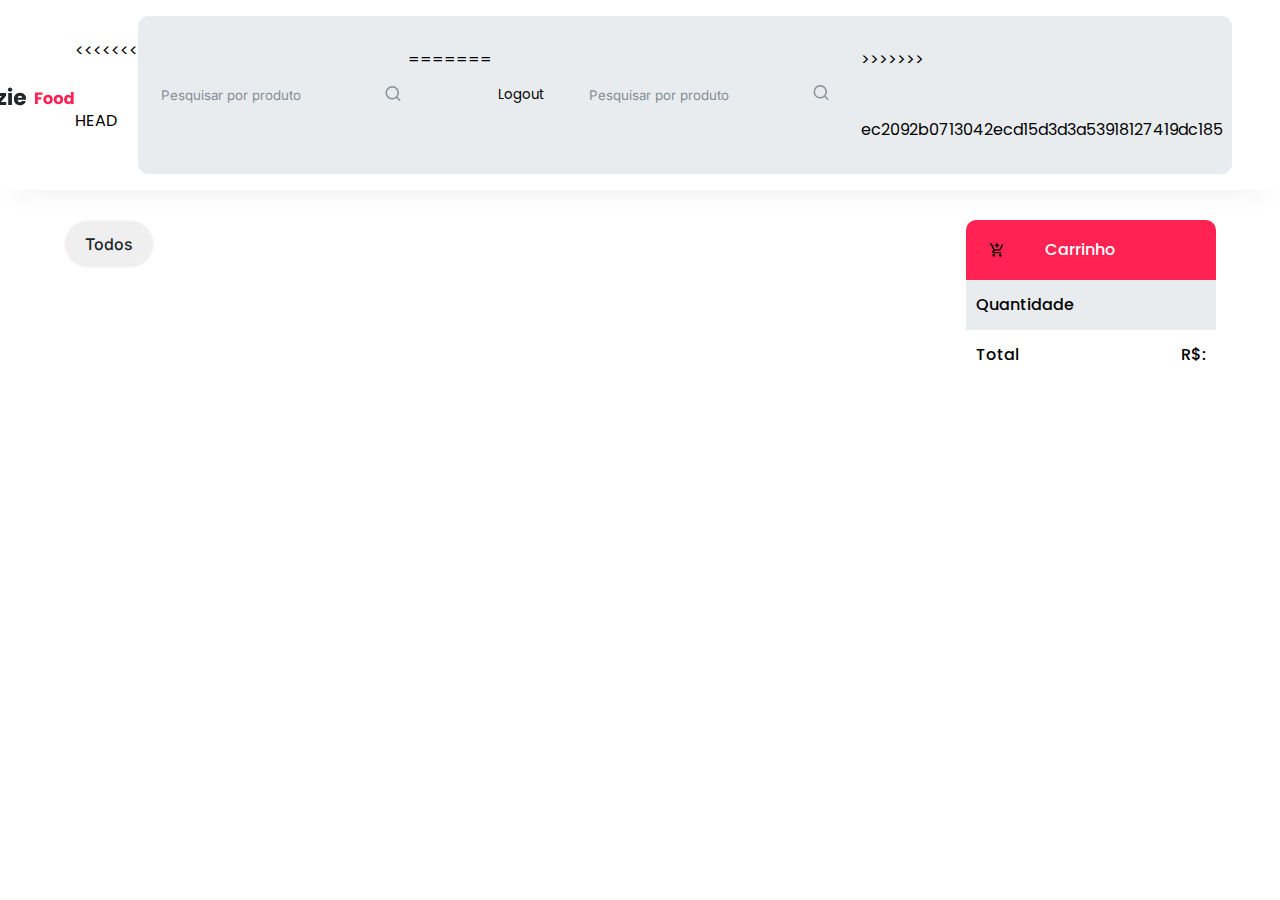
==== commit ab02c740: "Merge branch 'develop' of github.com:Kenzie-Academy-Brasil-Developers/api-kenziefood-m2-fferreiracan" ====
--- a/index.html
+++ b/index.html
@@ -25,6 +25,7 @@
                     </svg>
                 </a>
             </section>
+<<<<<<< HEAD
             <section id="barraDePesquisa">
                 <input type="text" name="pesquisa" id="pesquisa" placeholder="Pesquisar por produto">
                 <button id="botaoPesquisar">
@@ -36,6 +37,19 @@
                             stroke-linecap="round" stroke-linejoin="round" />
                     </svg>
                 </button>
+=======
+            <section id="sairPesquisa">
+                <button id="sairDaConta">Logout</button>
+                <div id="barraDePesquisa">
+                    <input type="text" name="pesquisa" id="pesquisa" placeholder="Pesquisar por produto">
+                    <button id="botaoPesquisar">
+                        <svg width="18" height="19" viewBox="0 0 18 19" fill="none" xmlns="http://www.w3.org/2000/svg">
+                            <path d="M8.25 14.75C11.5637 14.75 14.25 12.0637 14.25 8.75C14.25 5.43629 11.5637 2.75 8.25 2.75C4.93629 2.75 2.25 5.43629 2.25 8.75C2.25 12.0637 4.93629 14.75 8.25 14.75Z" stroke="#868E96" stroke-width="1.5" stroke-linecap="round" stroke-linejoin="round"/>
+                            <path d="M15.7503 16.2499L12.4878 12.9874" stroke="#868E96" stroke-width="1.5" stroke-linecap="round" stroke-linejoin="round"/>
+                        </svg>                    
+                    </button>
+                </div>
+>>>>>>> ec2092b0713042ecd15d3d3a53918127419dc185
             </section>
         </article>
     </header>
@@ -76,11 +90,11 @@
             </section>
             <section id="qtdCarrinho">
                 <p>Quantidade</p>
-                <p><span id="spanQtdCarrinho">5</span></p>
+                <p><span id="spanQtdCarrinho"></span></p>
             </section>
             <section id="totalCarrinho">
                 <p>Total</p>
-                <p>R$: <span id="spanValorCarrinho">80,00</span></p>
+                <p>R$: <span id="spanValorCarrinho"></span></p>
             </section>
         </article>
     </main>
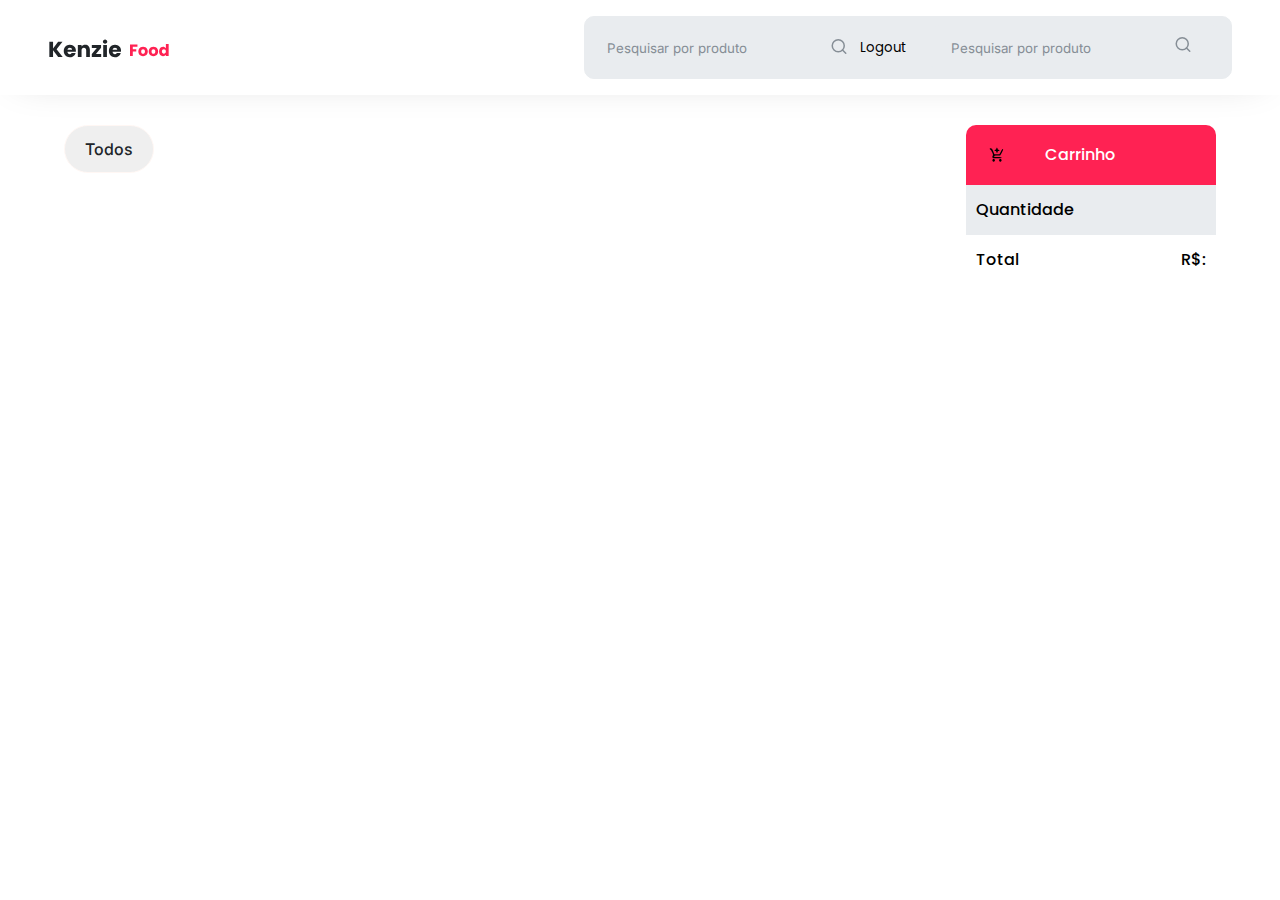
==== commit b4ee6d3f: "Update index.html" ====
--- a/index.html
+++ b/index.html
@@ -25,7 +25,6 @@
                     </svg>
                 </a>
             </section>
-<<<<<<< HEAD
             <section id="barraDePesquisa">
                 <input type="text" name="pesquisa" id="pesquisa" placeholder="Pesquisar por produto">
                 <button id="botaoPesquisar">
@@ -37,7 +36,6 @@
                             stroke-linecap="round" stroke-linejoin="round" />
                     </svg>
                 </button>
-=======
             <section id="sairPesquisa">
                 <button id="sairDaConta">Logout</button>
                 <div id="barraDePesquisa">
@@ -49,7 +47,6 @@
                         </svg>                    
                     </button>
                 </div>
->>>>>>> ec2092b0713042ecd15d3d3a53918127419dc185
             </section>
         </article>
     </header>
@@ -101,4 +98,4 @@
     <script type="module" src="./src/controllers/home/mainPage.js"></script>
 </body>
 
-</html>+</html>
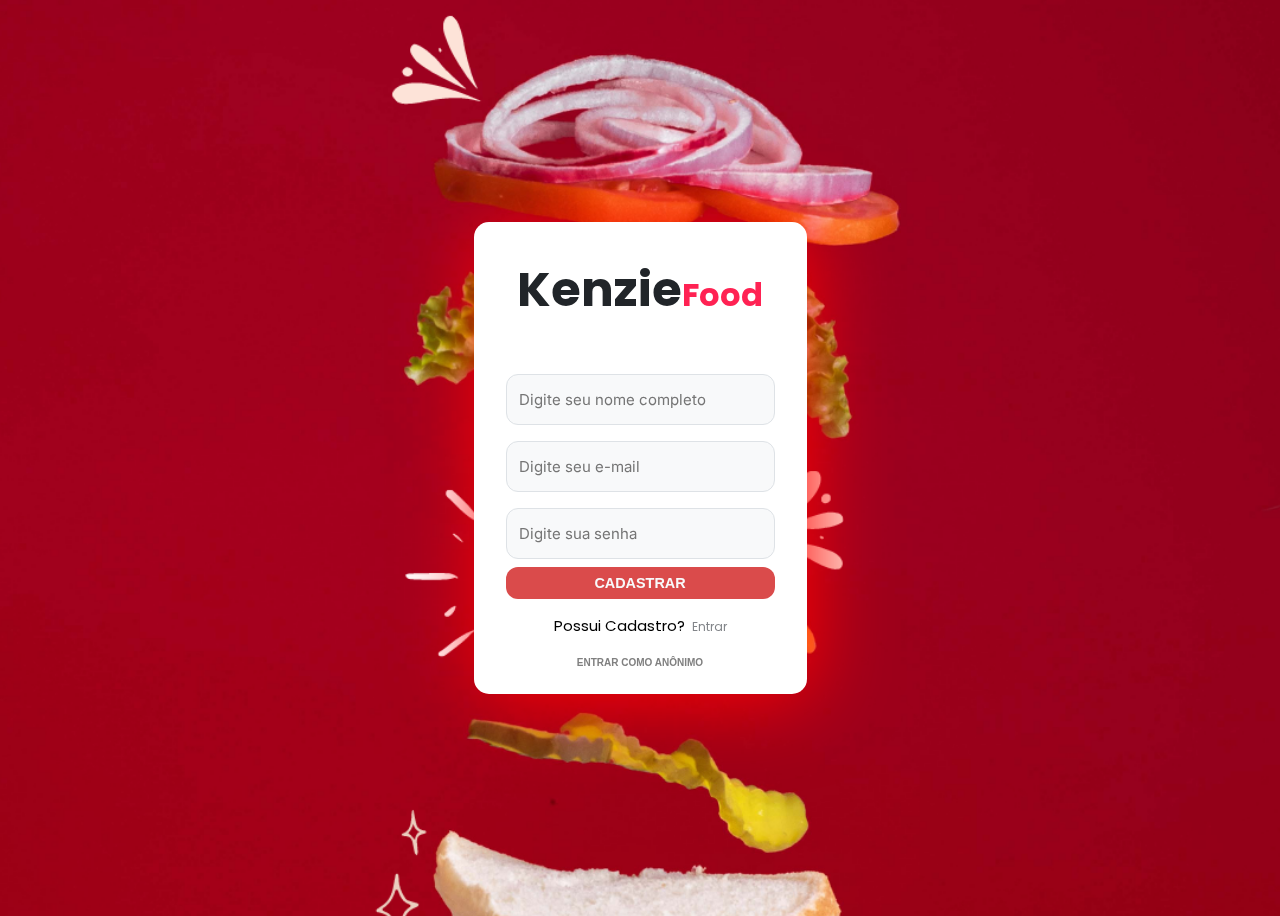
==== commit 3b621a00: "Merge pull request #43 from Kenzie-Academy-Brasil-Developers/fix/cssHOMEPAGE" ====
--- a/index.html
+++ b/index.html
@@ -25,19 +25,11 @@
                     </svg>
                 </a>
             </section>
-            <section id="barraDePesquisa">
-                <input type="text" name="pesquisa" id="pesquisa" placeholder="Pesquisar por produto">
-                <button id="botaoPesquisar">
-                    <svg width="18" height="19" viewBox="0 0 18 19" fill="none" xmlns="http://www.w3.org/2000/svg">
-                        <path
-                            d="M8.25 14.75C11.5637 14.75 14.25 12.0637 14.25 8.75C14.25 5.43629 11.5637 2.75 8.25 2.75C4.93629 2.75 2.25 5.43629 2.25 8.75C2.25 12.0637 4.93629 14.75 8.25 14.75Z"
-                            stroke="#868E96" stroke-width="1.5" stroke-linecap="round" stroke-linejoin="round" />
-                        <path d="M15.7503 16.2499L12.4878 12.9874" stroke="#868E96" stroke-width="1.5"
-                            stroke-linecap="round" stroke-linejoin="round" />
-                    </svg>
-                </button>
             <section id="sairPesquisa">
-                <button id="sairDaConta">Logout</button>
+                <div id="sairCadastrar">
+                    <a href="./src/pages/admin.html">Cadastrar produtos</a>
+                    <button id="sairDaConta">Logout</button>
+                </div>
                 <div id="barraDePesquisa">
                     <input type="text" name="pesquisa" id="pesquisa" placeholder="Pesquisar por produto">
                     <button id="botaoPesquisar">
--- a/src/style/index.css
+++ b/src/style/index.css
@@ -49,9 +49,26 @@
     background: none;
     font-family: 'Poppins';
     margin-right: 1rem;
+    font-size: 0.9rem;
 }
 
 #sairPesquisa button:hover{
+    color: #FF2253;
+    cursor: pointer;
+}
+
+#sairPesquisa a{
+    border: none;
+    background: none;
+    font-family: 'Poppins';
+    margin-right: 1rem;
+    text-decoration: none;
+    color: #000000;
+    font-size: 0.9rem;
+
+}
+
+#sairPesquisa a:hover{
     color: #FF2253;
     cursor: pointer;
 }
@@ -103,15 +120,16 @@
 }
 
 #vitrinePrincipal {
-    flex-grow: 2;
+    width: 1000px;
+    margin-right: 20px;
 }
 
 #vitrineCarrinho {
     width: 250px;
     display: flex;
-    flex-direction: column;
-    
-}
+    flex-direction: column;    
+}
+
 
 
 #carrinhoTexto {
@@ -153,8 +171,6 @@
 #botoesCategoria {
     display: flex;
     overflow-x: auto;
-    width: 90%;
-    max-width: 90%;
 }
 
 #botoesCategoria::-webkit-scrollbar {
@@ -215,11 +231,11 @@
 }
 
 #vitrineProdutos {
-    margin-right: 30px;
     display: flex;
     flex-direction: row;
     flex-wrap: wrap;
     justify-content: space-between;
+    margin-top: 20px;
 }
 
 .cardProduto {
@@ -283,4 +299,163 @@
     border-radius: 50%;
     border:none;
     background-color: rgba(0, 128, 0, 0.228);
-}+}
+
+#vitrineCarrinho {
+    width: 250px;
+    display: flex;
+    flex-direction:column;
+    justify-content: space-between;
+}
+
+
+
+.cardCarrinho {
+    margin-bottom: -30px;
+    height: 100px;
+    display: flex;
+    flex-direction: column;
+    flex-wrap: wrap;
+    justify-content: space-around;
+    
+}
+
+.descricaoItens {
+    display: flex;
+    flex-direction: column;
+    align-items: center;
+    justify-content: space-between;
+    margin-top: 40px;
+    margin-left: -15px;
+    position: relative;
+    top: -10px;
+}
+
+#imgCarrinho {
+    width: 90px;
+    height: 60px;
+    border-radius: 10px;
+}
+
+#produtoNomeCarrinho {
+    margin-top: -30px;
+    font-family: "Poppins";
+    font-style: normal;
+    font-size: 15px;
+    font-weight: 700;
+    margin-bottom: 20px;
+    max-width: 10ch;
+    overflow: hidden;
+    text-overflow: ellipsis;
+    white-space: nowrap;
+}
+
+#produtoCategoriaCarrinho {
+    font-family: "Poppins";
+    font-style: normal;
+    font-weight: 300;
+    font-size: 12px;
+    color: #868e96;
+}
+
+#produtoPrecoCarrinho {
+    font-family: "Poppins";
+    font-style: normal;
+    font-weight: 300;
+    font-size: 14px;
+}
+
+#btnTirarCarrinho {
+    border: none;
+    height: 30px;
+    width: 30px;
+    border-radius: 50%;
+    color: #868E96;
+    background-color:#F8F9FA;
+}
+
+@media (max-width: 480px) {
+    main {
+        width: 100vw;
+        display: inline-block;
+    }
+    #content {
+        width: 75vw;
+    }
+
+    #pesquisa {
+        width: 21vw;
+    }
+
+    #vitrinePrincipal {
+        margin: 0 auto;
+        width: 75vw;
+    }
+
+    #vitrineCarrinho {
+        height: 100px;
+        min-width: 100vw;
+        display: flex;
+        flex-direction: row;
+        background-color: #ffffff;
+        overflow-x: scroll;
+    }
+
+
+    .cardCarrinho {
+        margin-top: 10px;
+        margin-left: 5px;
+        height: 50px;  
+        width: 100vw;
+    }
+
+    #carrinho {
+        position: fixed;
+        bottom: 0;
+        z-index: 2;
+    }
+
+    .descricaoItens {
+        width: 0px;
+        margin-left: -30px;
+    }
+
+    #imgCarrinho {
+        width: 75px;
+        height: 50px;
+        border-radius: 10px;
+    }
+
+    .cardCarrinho h2 {
+        font-size: 12px;
+    }
+
+    .cardCarrinho p {
+        font-size: 10px;
+    }
+
+    .cardCarrinho h4 {
+        font-size: 11px;
+    }
+
+    #carrinhoTexto {
+        height: 7px;
+    }
+
+
+    #qtdCarrinho p,
+    #totalCarrinho p {
+        line-height: 10px;
+        font-size: 0.8rem;
+    }
+
+    #sairPesquisa button {
+        font-size: 11px;
+        position: relative;
+    }
+
+    .categoriaVitrine {
+        line-height: 20px;
+    }
+}
+
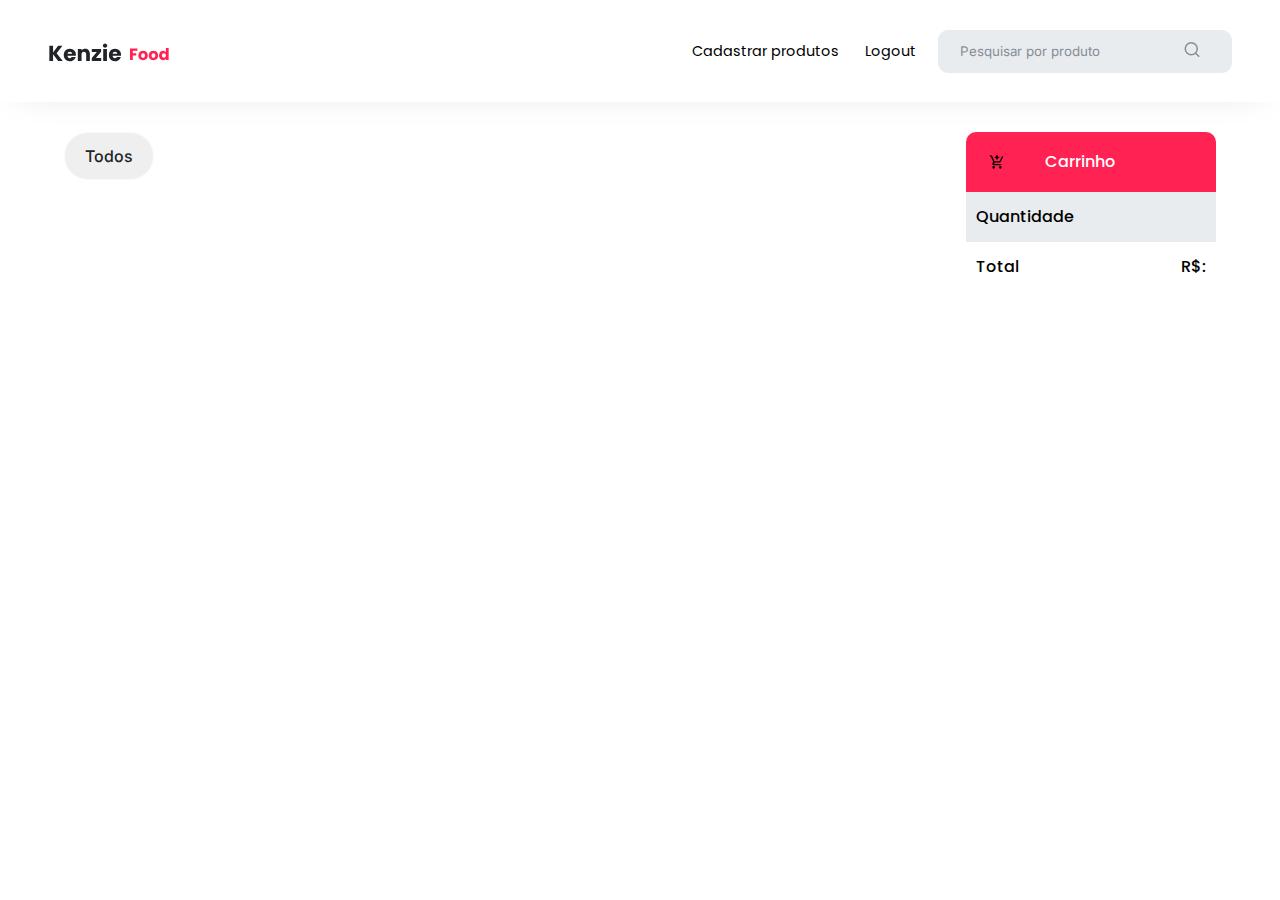
==== commit 84813d0f: "Merge branch 'develop' into Feat/deletar-produtos-api" ====
--- a/index.html
+++ b/index.html
@@ -1,6 +1,5 @@
 <!DOCTYPE html>
 <html lang="pt-BR">
-
 <head>
     <meta charset="UTF-8">
     <meta http-equiv="X-UA-Compatible" content="IE=edge">
@@ -27,7 +26,7 @@
             </section>
             <section id="sairPesquisa">
                 <div id="sairCadastrar">
-                    <a href="./src/pages/admin.html">Cadastrar produtos</a>
+                    <a href="./src/pages/admin.html" id="cadastrarProdutos">Cadastrar produtos</a>
                     <button id="sairDaConta">Logout</button>
                 </div>
                 <div id="barraDePesquisa">
@@ -86,8 +85,10 @@
                 <p>R$: <span id="spanValorCarrinho"></span></p>
             </section>
         </article>
+
     </main>
     <script type="module" src="./src/controllers/home/mainPage.js"></script>
+
 </body>
 
 </html>
--- a/src/style/index.css
+++ b/src/style/index.css
@@ -42,6 +42,7 @@
 
 #sairPesquisa{
     display: flex;
+    align-items: center;
 }
 
 #sairPesquisa button{
@@ -88,6 +89,7 @@
     border: 1.5px solid #e9ecef;
     border-radius: 10px;
     padding: 0.5em;
+    height: 25px;
 }
 
 #botaoPesquisar{
@@ -259,6 +261,10 @@
     font-size: 14px;
     color: #868e96;
     margin-bottom: 20px;
+    max-width: 100ch;
+    overflow: hidden;
+    text-overflow: ellipsis;
+    white-space: nowrap;
 }
 
 #produtoPreco {
@@ -323,7 +329,6 @@
 .descricaoItens {
     display: flex;
     flex-direction: column;
-    align-items: center;
     justify-content: space-between;
     margin-top: 40px;
     margin-left: -15px;
@@ -374,17 +379,30 @@
     background-color:#F8F9FA;
 }
 
+
+
 @media (max-width: 480px) {
     main {
         width: 100vw;
         display: inline-block;
     }
     #content {
-        width: 75vw;
+        width: 85vw;
     }
 
     #pesquisa {
-        width: 21vw;
+        width: 3px;
+    }
+
+    #barraDePesquisa {
+        position:relative;
+        height: 20px;
+        width: 45px;
+        top: 2px;
+    }
+
+    #botaoPesquisar {
+        margin-right: 3px;
     }
 
     #vitrinePrincipal {
@@ -416,8 +434,9 @@
     }
 
     .descricaoItens {
-        width: 0px;
-        margin-left: -30px;
+        margin-left: -70px;
+        align-items: left;
+        justify-content: start;
     }
 
     #imgCarrinho {
@@ -450,12 +469,42 @@
     }
 
     #sairPesquisa button {
-        font-size: 11px;
+        font-size: 10px;
         position: relative;
-    }
-
-    .categoriaVitrine {
-        line-height: 20px;
-    }
-}
-
+        color: #868e96;
+    }
+
+    #botoesCategoria {
+        margin-left: 10px;
+        margin-bottom: 10px;
+    }
+
+    #botoesCategoria::-webkit-scrollbar {
+        height: 5px;
+    }
+    #sairCadastrar {
+        line-height: 2px;
+        display:flex;
+        flex-direction: column;
+        align-items: flex-end;
+        line-height: 10px;
+    }
+
+    #sairCadastrar a{
+        visibility: hidden;
+    }
+    #sairCadastrar a:after {
+        visibility: visible;
+        content: "Cadastrar";
+        font-size: 10px;
+       
+        color: #868e96;
+    }
+
+    #btnTirarCarrinho {
+        margin-left: -60px;
+    }
+
+
+}
+
